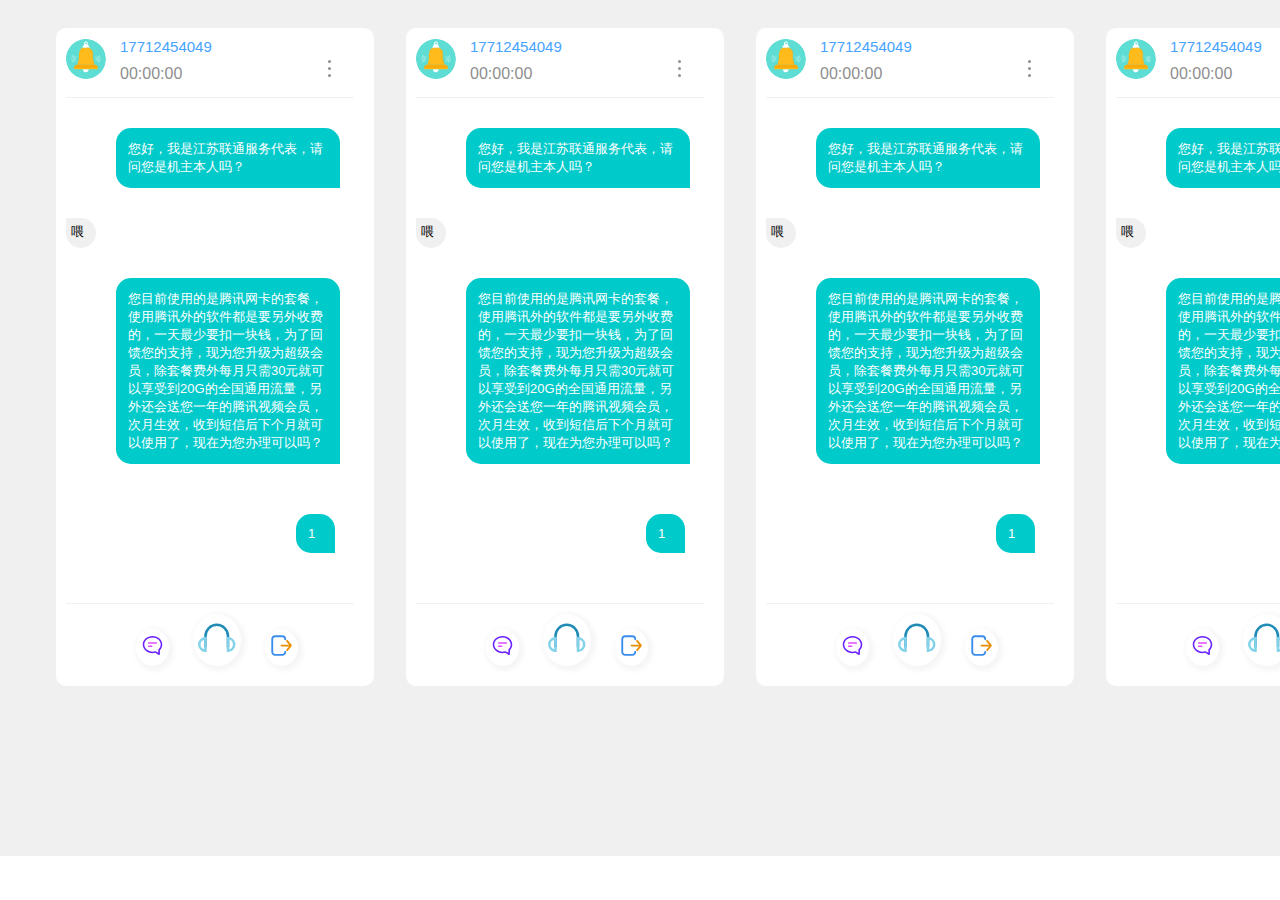
==== fourScreen/fourScreen.html @ 589c05d4 "fourscreen" ====
<!DOCTYPE html>
<html>

<head>
    <meta http-equiv="content-type" content="text/html;charset=utf-8" />
    <link rel="stylesheet" href="fourScreen.css">
    <style>
    </style>
</head>

<body>

    <div class="container">
        <ul>
            <li class="chatting">
                <div class="screen">
                    <div class="up">
                        <img src="asset/icon_bell.svg" class="bell">
                        <div class="num">
                            <h1 class="top">17712454049</h1>
                            <h2 class="bottom">00:00:00</h2>
                        </div>
                        <ul class="spot">
                            <li></li>
                            <li></li>
                            <li></li>
                        </ul>
                    </div>
                    <div class="dialog-box">
                        <div class="dialog agent-one">
                            <p>您好，我是江苏联通服务代表，请问您是机主本人吗？</p>
                        </div>
                        <div class="dialog user">
                            <p>喂</p>
                        </div>
                        <div class="dialog agent-one">
                            <p>
                                您目前使用的是腾讯网卡的套餐，使用腾讯外的软件都是要另外收费的，一天最少要扣一块钱，为了回馈您的支持，现为您升级为超级会员，除套餐费外每月只需30元就可以享受到20G的全国通用流量，另外还会送您一年的腾讯视频会员，次月生效，收到短信后下个月就可以使用了，现在为您办理可以吗？
                            </p>
                        </div>
                        <div class="dialog agent-two">
                            <p>1</p>
                        </div>
                    </div>
                    <ul class="button-box">
                            <li class="push button-one">
                                <img src="asset/icon_message.svg" class="img-one">
                            </li>
                            <li class="push button-two">
                                <img src="asset/icon_headset.svg" class="img-two">
                            </li>
                            <li class="push button-one">
                                <img src="asset/icon_exit.svg" class="img-one">
                            </li>
                    </ul>
                </div>
            </li>
            <li class="chatting">
                <div class="screen">
                    <div class="up">
                        <img src="asset/icon_bell.svg" class="bell">
                        <div class="num">
                            <h1 class="top">17712454049</h1>
                            <h2 class="bottom">00:00:00</h2>
                        </div>
                        <ul class="spot">
                            <li></li>
                            <li></li>
                            <li></li>
                        </ul>
                    </div>
                    <div class="dialog-box">
                        <div class="dialog agent-one">
                            <p>您好，我是江苏联通服务代表，请问您是机主本人吗？</p>
                        </div>
                        <div class="dialog user">
                            <p>喂</p>
                        </div>
                        <div class="dialog agent-one">
                            <p>
                                您目前使用的是腾讯网卡的套餐，使用腾讯外的软件都是要另外收费的，一天最少要扣一块钱，为了回馈您的支持，现为您升级为超级会员，除套餐费外每月只需30元就可以享受到20G的全国通用流量，另外还会送您一年的腾讯视频会员，次月生效，收到短信后下个月就可以使用了，现在为您办理可以吗？
                            </p>
                        </div>
                        <div class="dialog agent-two">
                            <p>1</p>
                        </div>
                    </div>
                    <ul class="button-box">
                            <li class="push button-one">
                                <img src="asset/icon_message.svg" class="img-one">
                            </li>
                            <li class="push button-two">
                                <img src="asset/icon_headset.svg" class="img-two">
                            </li>
                            <li class="push button-one">
                                <img src="asset/icon_exit.svg" class="img-one">
                            </li>
                    </ul>
                </div>
            </li>
            <li class="chatting">
                <div class="screen">
                    <div class="up">
                        <img src="asset/icon_bell.svg" class="bell">
                        <div class="num">
                            <h1 class="top">17712454049</h1>
                            <h2 class="bottom">00:00:00</h2>
                        </div>
                        <ul class="spot">
                            <li></li>
                            <li></li>
                            <li></li>
                        </ul>
                    </div>
                    <div class="dialog-box">
                        <div class="dialog agent-one">
                            <p>您好，我是江苏联通服务代表，请问您是机主本人吗？</p>
                        </div>
                        <div class="dialog user">
                            <p>喂</p>
                        </div>
                        <div class="dialog agent-one">
                            <p>
                                您目前使用的是腾讯网卡的套餐，使用腾讯外的软件都是要另外收费的，一天最少要扣一块钱，为了回馈您的支持，现为您升级为超级会员，除套餐费外每月只需30元就可以享受到20G的全国通用流量，另外还会送您一年的腾讯视频会员，次月生效，收到短信后下个月就可以使用了，现在为您办理可以吗？
                            </p>
                        </div>
                        <div class="dialog agent-two">
                            <p>1</p>
                        </div>
                    </div>
                    <ul class="button-box">
                            <li class="push button-one">
                                <img src="asset/icon_message.svg" class="img-one">
                            </li>
                            <li class="push button-two">
                                <img src="asset/icon_headset.svg" class="img-two">
                            </li>
                            <li class="push button-one">
                                <img src="asset/icon_exit.svg" class="img-one">
                            </li>
                    </ul>
                </div>
            </li>
            <li class="chatting">
                <div class="screen">
                    <div class="up">
                        <img src="asset/icon_bell.svg" class="bell">
                        <div class="num">
                            <h1 class="top">17712454049</h1>
                            <h2 class="bottom">00:00:00</h2>
                        </div>
                        <ul class="spot">
                            <li></li>
                            <li></li>
                            <li></li>
                        </ul>
                    </div>
                    <div class="dialog-box">
                        <div class="dialog agent-one">
                            <p>您好，我是江苏联通服务代表，请问您是机主本人吗？</p>
                        </div>
                        <div class="dialog user">
                            <p>喂</p>
                        </div>
                        <div class="dialog agent-one">
                            <p>
                                您目前使用的是腾讯网卡的套餐，使用腾讯外的软件都是要另外收费的，一天最少要扣一块钱，为了回馈您的支持，现为您升级为超级会员，除套餐费外每月只需30元就可以享受到20G的全国通用流量，另外还会送您一年的腾讯视频会员，次月生效，收到短信后下个月就可以使用了，现在为您办理可以吗？
                            </p>
                        </div>
                        <div class="dialog agent-two">
                            <p>1</p>
                        </div>
                    </div>
                    <ul class="button-box">
                            <li class="push button-one">
                                <img src="asset/icon_message.svg" class="img-one">
                            </li>
                            <li class="push button-two">
                                <img src="asset/icon_headset.svg" class="img-two">
                            </li>
                            <li class="push button-one">
                                <img src="asset/icon_exit.svg" class="img-one">
                            </li>
                    </ul>
                </div>
            </li>
        </ul>
    </div>

</body>

</html>
---- fourScreen/fourScreen.css ----
body{
    padding:0px;
    margin:0px auto;
    font-family:'Microsoft YaHei';
    min-width:1400px;
}
ul,li,form,dl,dt,dd, div{
    padding:0px;
    margin:0px;
}
h1,h2,h3,h4,h5,p{
    padding:0px;
    margin:0px;
    font-weight:normal;
    font-size:100%;
}
a{
    text-decoration:none;
    color:#666666;
}




.container{
    background:#f0f0f0;
    padding:2%;
    width:100%;
    height:800px;
}
.chatting{
    width:22%;
    display:inline-block;
    background:white;
    margin-left: 2%;
    border-radius:10px;
    padding:10px 0 0 10px;
    list-style:none;}
.screen{ 
    margin-right:20px;
}
.up{
    border-bottom:1px solid #f0f0f0;
    padding-bottom:10px;
}
.bell{
    width:40px;
    height:40px;
    display:inline-block;
}
.num{
    display:inline-block;
    margin-left:10px;
}
.spot{
    display:inline-block;
    font-size:10px;
    list-style-type:disc;
    color: #8e8e8e;
    line-height:7px;
    margin:0 10px 8px 125px;
}
.top{
    color:#46a3ff;
    font-family:Arial, Helvetica, sans-serif;
    font-size:15px;
}
.bottom{
    margin-top:10px;
    color:#8e8e8e;
    font-family:Arial, Helvetica, sans-serif;
}
.dialog-box{
    font-size:13px;
    border-bottom:1px solid #f0f0f0;
    padding-bottom:20px;
}
.agent-one{
    width:200px;
    border-top-left-radius:15px;
    background-color:#00caca;
    color:white;
    padding:12px;
    margin:30px 0 30px 50px;
}
.dialog{
    border-top-right-radius:15px;
    border-bottom-left-radius:15px;
}
.user{
    width:20px;
    height:20px;
    border-bottom-right-radius:15px;
    background-color:#f0f0f0;
    padding:5px;
    margin:0 60px 0 0;
}
.agent-two{
    width:15px;
    border-top-left-radius:15px;
    display:inline-block;
    background-color:#00caca;
    color:white;
    padding:12px;
    margin:20px 0 30px 230px;   
}
p{
    font-family:Arial, Helvetica, sans-serif;
}

.img-one{
    width:25px;
    height:25px;
}
.img-two{
    width:40px;
    height:40px;
}
.button-box{
    padding:10px 50px 20px 50px;
    list-style:none;
}
.push{
    display:inline-block;
    border-radius:50%;
    background-color:white;
    margin-left:20px;
    padding:4px;
    box-shadow:2px 2px  5px 3px #f6f6f8;}
.button-one{
    margin-top:10px;
}
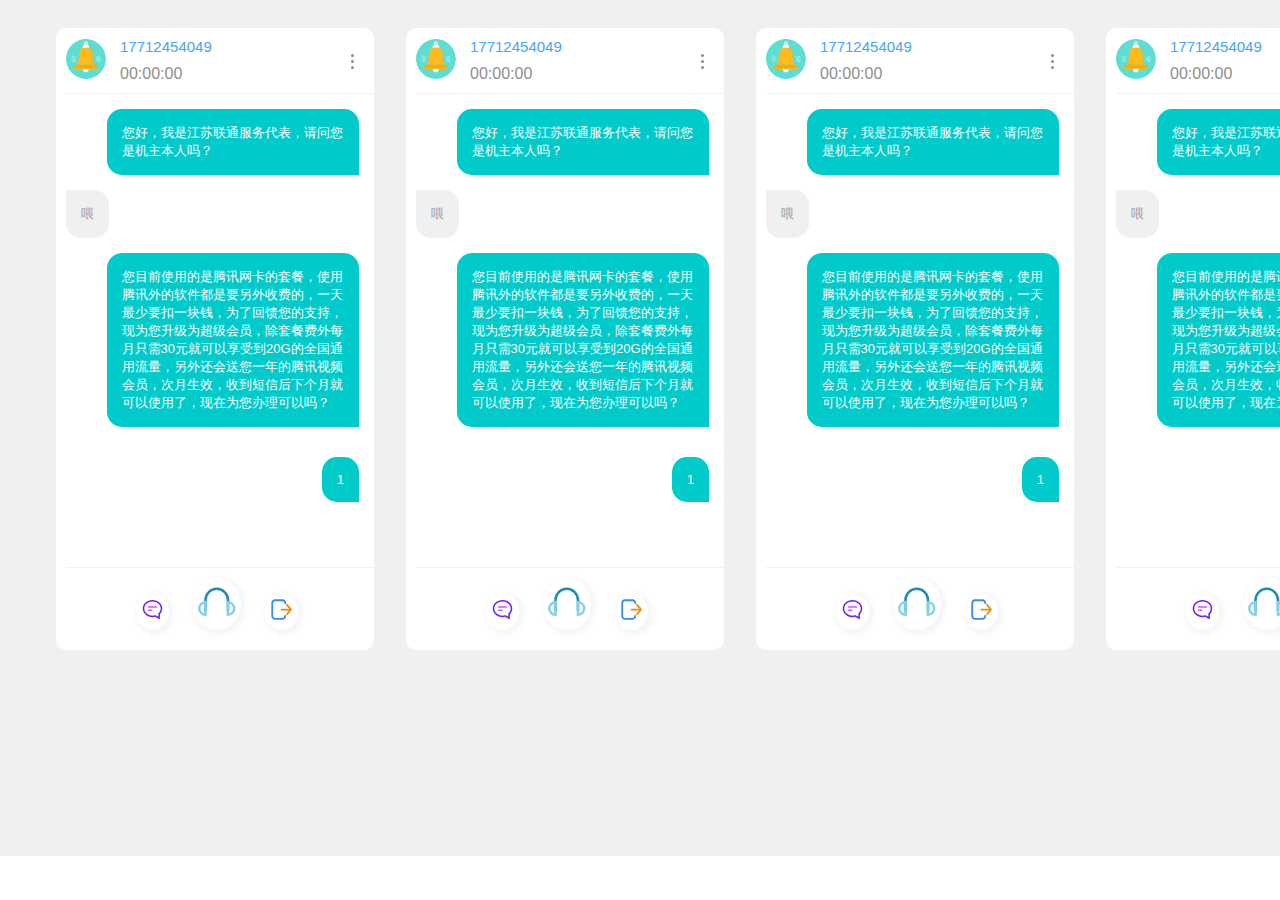
==== commit a10239df: "fourscreen" ====
--- a/fourScreen/fourScreen.html
+++ b/fourScreen/fourScreen.html
@@ -27,18 +27,18 @@
                         </ul>
                     </div>
                     <div class="dialog-box">
-                        <div class="dialog agent-one">
+                        <div class="dialog dialog-right">
                             <p>您好，我是江苏联通服务代表，请问您是机主本人吗？</p>
                         </div>
-                        <div class="dialog user">
+                        <div class="dialog dialog-left">
                             <p>喂</p>
                         </div>
-                        <div class="dialog agent-one">
+                        <div class="dialog dialog-right">
                             <p>
                                 您目前使用的是腾讯网卡的套餐，使用腾讯外的软件都是要另外收费的，一天最少要扣一块钱，为了回馈您的支持，现为您升级为超级会员，除套餐费外每月只需30元就可以享受到20G的全国通用流量，另外还会送您一年的腾讯视频会员，次月生效，收到短信后下个月就可以使用了，现在为您办理可以吗？
                             </p>
                         </div>
-                        <div class="dialog agent-two">
+                        <div class="dialog dialog-right">
                             <p>1</p>
                         </div>
                     </div>
@@ -70,18 +70,18 @@
                         </ul>
                     </div>
                     <div class="dialog-box">
-                        <div class="dialog agent-one">
+                        <div class="dialog dialog-right">
                             <p>您好，我是江苏联通服务代表，请问您是机主本人吗？</p>
                         </div>
-                        <div class="dialog user">
+                        <div class="dialog dialog-left">
                             <p>喂</p>
                         </div>
-                        <div class="dialog agent-one">
+                        <div class="dialog dialog-right">
                             <p>
                                 您目前使用的是腾讯网卡的套餐，使用腾讯外的软件都是要另外收费的，一天最少要扣一块钱，为了回馈您的支持，现为您升级为超级会员，除套餐费外每月只需30元就可以享受到20G的全国通用流量，另外还会送您一年的腾讯视频会员，次月生效，收到短信后下个月就可以使用了，现在为您办理可以吗？
                             </p>
                         </div>
-                        <div class="dialog agent-two">
+                        <div class="dialog dialog-right">
                             <p>1</p>
                         </div>
                     </div>
@@ -113,18 +113,18 @@
                         </ul>
                     </div>
                     <div class="dialog-box">
-                        <div class="dialog agent-one">
+                        <div class="dialog dialog-right">
                             <p>您好，我是江苏联通服务代表，请问您是机主本人吗？</p>
                         </div>
-                        <div class="dialog user">
+                        <div class="dialog dialog-left">
                             <p>喂</p>
                         </div>
-                        <div class="dialog agent-one">
+                        <div class="dialog dialog-right">
                             <p>
                                 您目前使用的是腾讯网卡的套餐，使用腾讯外的软件都是要另外收费的，一天最少要扣一块钱，为了回馈您的支持，现为您升级为超级会员，除套餐费外每月只需30元就可以享受到20G的全国通用流量，另外还会送您一年的腾讯视频会员，次月生效，收到短信后下个月就可以使用了，现在为您办理可以吗？
                             </p>
                         </div>
-                        <div class="dialog agent-two">
+                        <div class="dialog dialog-right">
                             <p>1</p>
                         </div>
                     </div>
@@ -156,18 +156,18 @@
                         </ul>
                     </div>
                     <div class="dialog-box">
-                        <div class="dialog agent-one">
+                        <div class="dialog dialog-right">
                             <p>您好，我是江苏联通服务代表，请问您是机主本人吗？</p>
                         </div>
-                        <div class="dialog user">
+                        <div class="dialog dialog-left">
                             <p>喂</p>
                         </div>
-                        <div class="dialog agent-one">
+                        <div class="dialog dialog-right">
                             <p>
                                 您目前使用的是腾讯网卡的套餐，使用腾讯外的软件都是要另外收费的，一天最少要扣一块钱，为了回馈您的支持，现为您升级为超级会员，除套餐费外每月只需30元就可以享受到20G的全国通用流量，另外还会送您一年的腾讯视频会员，次月生效，收到短信后下个月就可以使用了，现在为您办理可以吗？
                             </p>
                         </div>
-                        <div class="dialog agent-two">
+                        <div class="dialog dialog-right">
                             <p>1</p>
                         </div>
                     </div>
--- a/fourScreen/fourScreen.css
+++ b/fourScreen/fourScreen.css
@@ -1,132 +1,131 @@
-body{
-    padding:0px;
-    margin:0px auto;
-    font-family:'Microsoft YaHei';
-    min-width:1400px;
+body {
+  padding: 0px;
+  margin: 0px auto;
+  font-family: "Microsoft YaHei";
+  min-width: 1400px;
 }
-ul,li,form,dl,dt,dd, div{
-    padding:0px;
-    margin:0px;
+ul,li,form,dl,dt,dd,div {
+  padding: 0px;
+  margin: 0px;
 }
-h1,h2,h3,h4,h5,p{
-    padding:0px;
-    margin:0px;
-    font-weight:normal;
-    font-size:100%;
+h1,h2,h3,h4,h5,p {
+  padding: 0px;
+  margin: 0px;
+  font-weight: normal;
+  font-size: 100%;
 }
-a{
-    text-decoration:none;
-    color:#666666;
+a {
+  text-decoration: none;
+  color: #666666;
 }
 
 
-
-
-.container{
-    background:#f0f0f0;
-    padding:2%;
-    width:100%;
-    height:800px;
+.container {
+  background: #f0f0f0;
+  padding: 2%;
+  width: 100%;
+  height: 800px;
 }
-.chatting{
-    width:22%;
-    display:inline-block;
-    background:white;
-    margin-left: 2%;
-    border-radius:10px;
-    padding:10px 0 0 10px;
-    list-style:none;}
-.screen{ 
-    margin-right:20px;
+.chatting {
+  width: 22%;
+  display: inline-block;
+  background: white;
+  margin-left: 2%;
+  border-radius: 10px;
+  padding: 10px 0 0 10px;
+  list-style: none;
 }
-.up{
-    border-bottom:1px solid #f0f0f0;
-    padding-bottom:10px;
+.up {
+  border-bottom: 1px solid #f0f0f0;
+  padding-bottom: 10px;
+  position: relative;
 }
-.bell{
-    width:40px;
-    height:40px;
-    display:inline-block;
+.bell {
+  width: 40px;
+  height: 40px;
+  display: inline-block;
 }
-.num{
-    display:inline-block;
-    margin-left:10px;
+.num {
+  display: inline-block;
+  margin-left: 10px;
 }
-.spot{
-    display:inline-block;
-    font-size:10px;
-    list-style-type:disc;
-    color: #8e8e8e;
-    line-height:7px;
-    margin:0 10px 8px 125px;
+.spot {
+  display: inline-block;
+  font-size: 10px;
+  list-style-type: disc;
+  color: #8e8e8e;
+  line-height: 6px;
+  position: absolute;
+  top: 15px;
+  right: 10px;
 }
-.top{
-    color:#46a3ff;
-    font-family:Arial, Helvetica, sans-serif;
-    font-size:15px;
+.top {
+  color: #46a3ff;
+  font-family: Arial, Helvetica, sans-serif;
+  font-size: 15px;
 }
-.bottom{
-    margin-top:10px;
-    color:#8e8e8e;
-    font-family:Arial, Helvetica, sans-serif;
+.bottom {
+  margin-top: 10px;
+  color: #8e8e8e;
+  font-family: Arial, Helvetica, sans-serif;
 }
-.dialog-box{
-    font-size:13px;
-    border-bottom:1px solid #f0f0f0;
-    padding-bottom:20px;
+.dialog-box {
+  font-size: 13px;
+  border-bottom: 1px solid #f0f0f0;
+  padding-bottom: 50px;
 }
-.agent-one{
-    width:200px;
-    border-top-left-radius:15px;
-    background-color:#00caca;
-    color:white;
-    padding:12px;
-    margin:30px 0 30px 50px;
-}
-.dialog{
-    border-top-right-radius:15px;
-    border-bottom-left-radius:15px;
-}
-.user{
-    width:20px;
-    height:20px;
-    border-bottom-right-radius:15px;
-    background-color:#f0f0f0;
-    padding:5px;
-    margin:0 60px 0 0;
-}
-.agent-two{
-    width:15px;
-    border-top-left-radius:15px;
-    display:inline-block;
-    background-color:#00caca;
-    color:white;
-    padding:12px;
-    margin:20px 0 30px 230px;   
-}
-p{
-    font-family:Arial, Helvetica, sans-serif;
+.dialog-right {
+  padding: 15px;
+  text-align: right;
 }
 
-.img-one{
-    width:25px;
-    height:25px;
+.dialog p {
+  padding: 15px;
+  text-align: left;
+  display: inline-block;
+  border-top-right-radius: 15px;
+  border-bottom-left-radius: 15px;
+  max-width: 80%;
 }
-.img-two{
-    width:40px;
-    height:40px;
+.dialog-right p {
+  border-top-left-radius: 15px;
+  background-color: #00caca;
+  color: white;
 }
-.button-box{
-    padding:10px 50px 20px 50px;
-    list-style:none;
+.dialog-left p {
+  border-bottom-right-radius: 15px;
+  background-color: #f0f0f0;
+  color: #9d9d9d;
 }
-.push{
-    display:inline-block;
-    border-radius:50%;
-    background-color:white;
-    margin-left:20px;
-    padding:4px;
-    box-shadow:2px 2px  5px 3px #f6f6f8;}
-.button-one{
-    margin-top:10px;
-}+.dialog-left {
+  text-align: left;
+}
+p {
+  font-family: Arial, Helvetica, sans-serif;
+}
+
+.img-one {
+  width: 25px;
+  height: 25px;
+}
+.img-two {
+  width: 40px;
+  height: 40px;
+}
+.button-box {
+  padding: 10px 50px 20px 50px;
+  list-style: none;
+  text-align: center;
+  display: inline-block;
+}
+.push {
+  display: inline-block;
+  border-radius: 50%;
+  background-color: white;
+  margin-left: 20px;
+  padding: 4px;
+  box-shadow: 2px 2px 5px 3px #f6f6f8;
+}
+.button-one {
+  margin-top: 10px;
+}
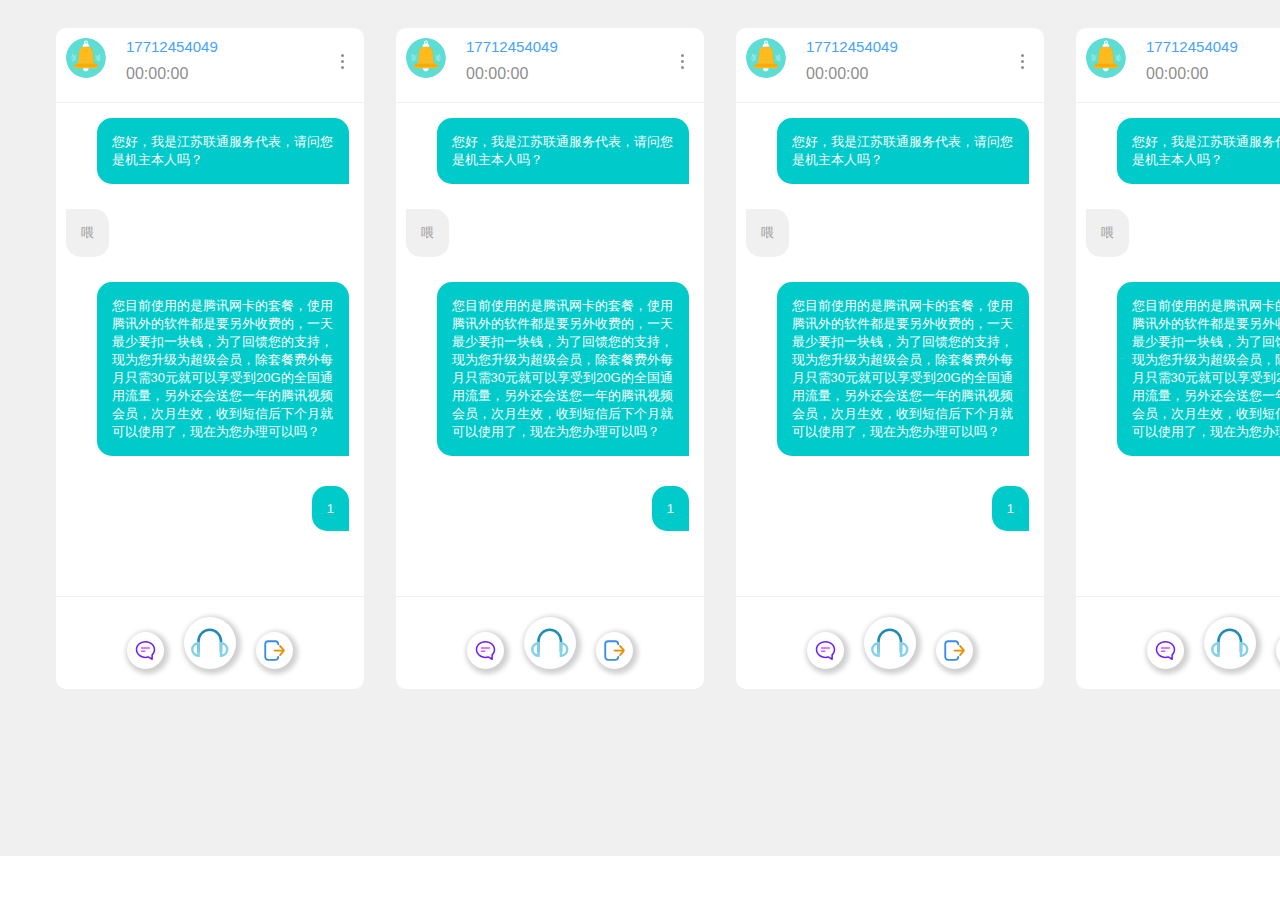
==== commit 988d5af7: "fourscreen" ====
--- a/fourScreen/fourScreen.html
+++ b/fourScreen/fourScreen.html
@@ -49,7 +49,7 @@
                             <li class="push button-two">
                                 <img src="asset/icon_headset.svg" class="img-two">
                             </li>
-                            <li class="push button-one">
+                            <li class="push button-three">
                                 <img src="asset/icon_exit.svg" class="img-one">
                             </li>
                     </ul>
@@ -92,7 +92,7 @@
                             <li class="push button-two">
                                 <img src="asset/icon_headset.svg" class="img-two">
                             </li>
-                            <li class="push button-one">
+                            <li class="push button-three">
                                 <img src="asset/icon_exit.svg" class="img-one">
                             </li>
                     </ul>
@@ -135,7 +135,7 @@
                             <li class="push button-two">
                                 <img src="asset/icon_headset.svg" class="img-two">
                             </li>
-                            <li class="push button-one">
+                            <li class="push button-three">
                                 <img src="asset/icon_exit.svg" class="img-one">
                             </li>
                     </ul>
@@ -178,7 +178,7 @@
                             <li class="push button-two">
                                 <img src="asset/icon_headset.svg" class="img-two">
                             </li>
-                            <li class="push button-one">
+                            <li class="push button-three">
                                 <img src="asset/icon_exit.svg" class="img-one">
                             </li>
                     </ul>
--- a/fourScreen/fourScreen.css
+++ b/fourScreen/fourScreen.css
@@ -32,7 +32,6 @@
   background: white;
   margin-left: 2%;
   border-radius: 10px;
-  padding: 10px 0 0 10px;
   list-style: none;
 }
 .up {
@@ -43,11 +42,14 @@
 .bell {
   width: 40px;
   height: 40px;
+  margin: 10px;
   display: inline-block;
 }
 .num {
   display: inline-block;
   margin-left: 10px;
+  position: absolute;
+  top: 10px;
 }
 .spot {
   display: inline-block;
@@ -56,7 +58,7 @@
   color: #8e8e8e;
   line-height: 6px;
   position: absolute;
-  top: 15px;
+  top: 25px;
   right: 10px;
 }
 .top {
@@ -78,7 +80,9 @@
   padding: 15px;
   text-align: right;
 }
-
+.dialog-left{
+  padding: 10px;
+}
 .dialog p {
   padding: 15px;
   text-align: left;
@@ -97,9 +101,6 @@
   background-color: #f0f0f0;
   color: #9d9d9d;
 }
-.dialog-left {
-  text-align: left;
-}
 p {
   font-family: Arial, Helvetica, sans-serif;
 }
@@ -113,19 +114,21 @@
   height: 40px;
 }
 .button-box {
-  padding: 10px 50px 20px 50px;
   list-style: none;
   text-align: center;
-  display: inline-block;
+  margin: 20px auto;
+  font-size: 0;
 }
 .push {
   display: inline-block;
   border-radius: 50%;
   background-color: white;
-  margin-left: 20px;
-  padding: 4px;
-  box-shadow: 2px 2px 5px 3px #f6f6f8;
+  padding: 6px;
+  box-shadow: 2px 2px 5px 3px #d0d0d0;
 }
-.button-one {
-  margin-top: 10px;
+.button-one,.button-two{
+  margin-right: 20px;
 }
+
+
+
